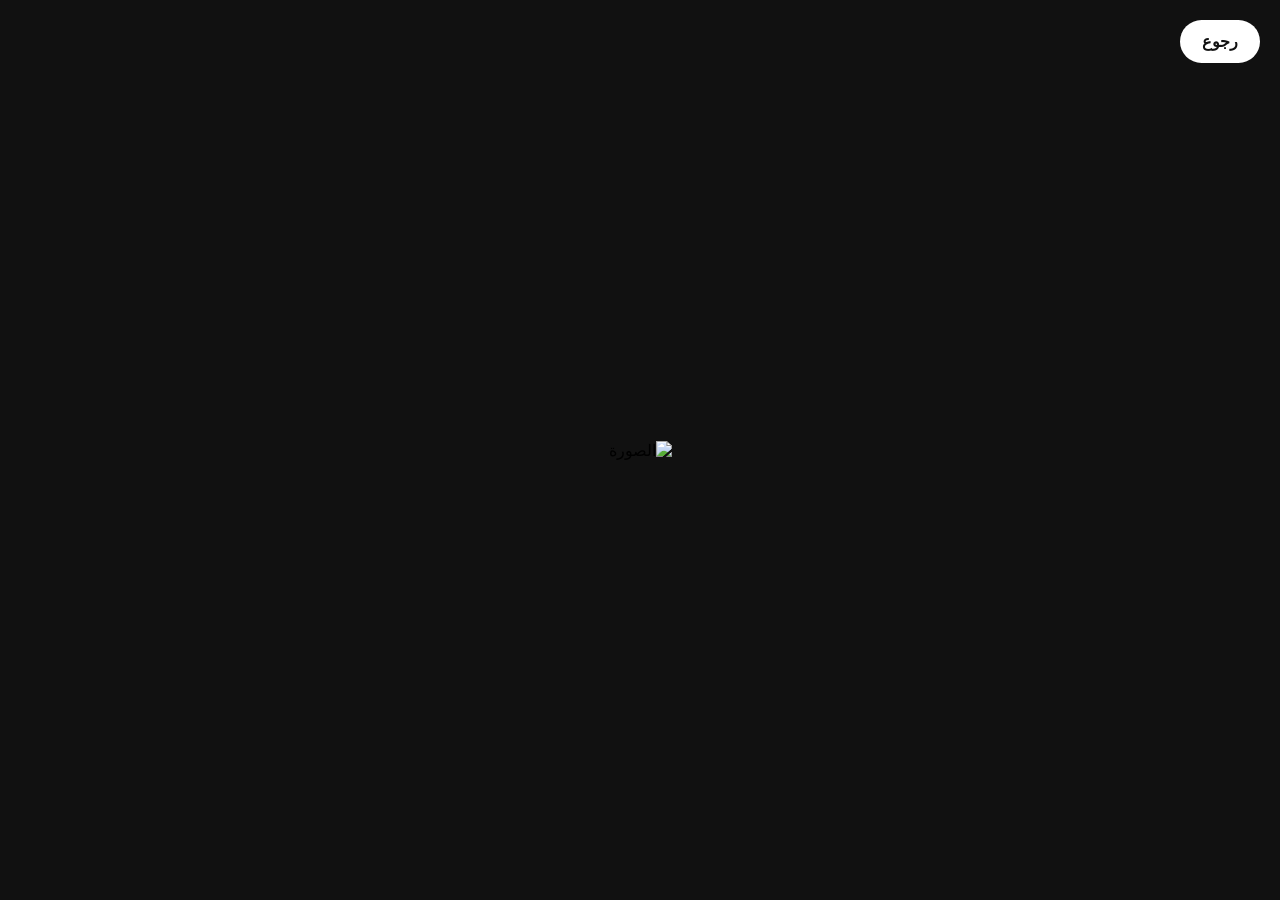
==== image.html @ 397aa6ff "Create image.html" ====
<!DOCTYPE html>
<html lang="ar" dir="rtl">

<head>
<meta charset="UTF-8">
<meta name="viewport" content="width=device-width, initial-scale=1.0">

<title>عرض الصورة</title>

<style>

html,body{
margin:0;
width:100%;
height:100%;
background:#111;
display:flex;
justify-content:center;
align-items:center;
overflow:hidden;
}

img{
max-width:100%;
max-height:100%;
object-fit:contain;
}

.back{
position:fixed;
top:20px;
right:20px;
background:#fff;
color:#111;
text-decoration:none;
padding:12px 22px;
border-radius:999px;
font-weight:bold;
}

</style>

</head>

<body>

<a href="index.html" class="back">رجوع</a>

<img src="product.jpg" alt="الصورة">

</body>

</html>
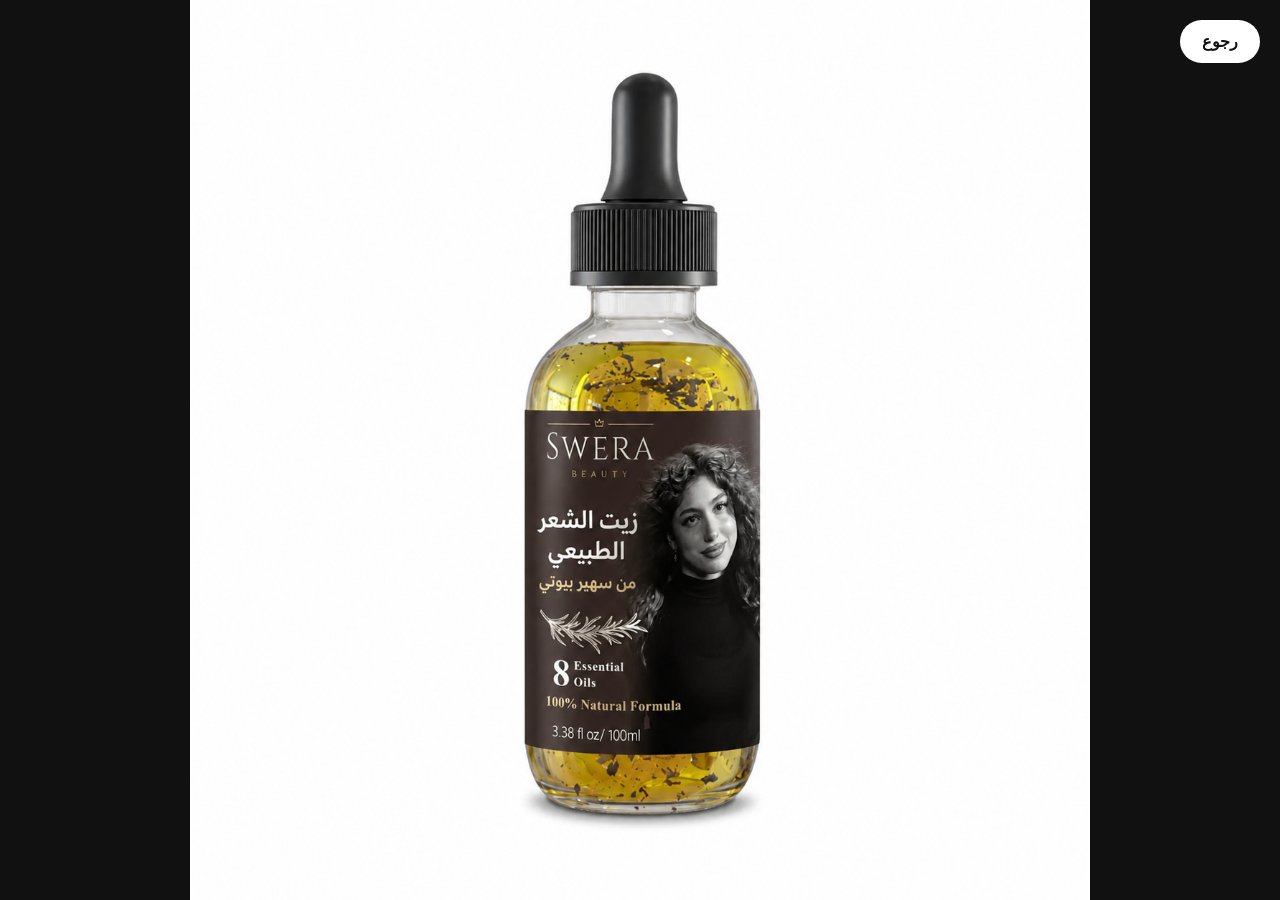
==== commit 3fae776c: "Update image.html" ====
--- a/image.html
+++ b/image.html
@@ -46,7 +46,7 @@
 
 <a href="index.html" class="back">رجوع</a>
 
-<img src="product.jpg" alt="الصورة">
+<img src="product.png" alt="الصورة">
 
 </body>
 
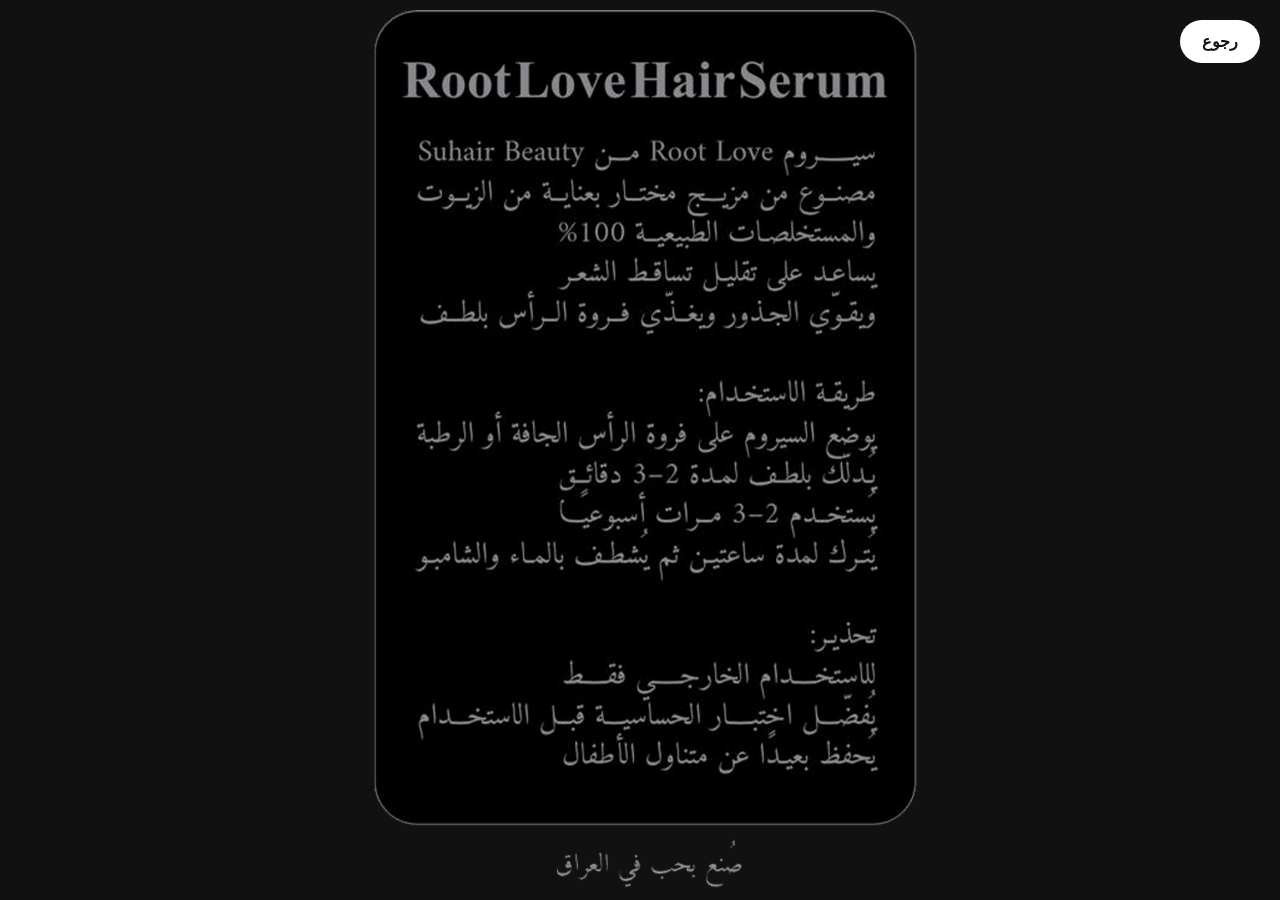
==== commit 14f433ca: "Update image.html" ====
--- a/image.html
+++ b/image.html
@@ -46,7 +46,7 @@
 
 <a href="index.html" class="back">رجوع</a>
 
-<img src="product.png" alt="الصورة">
+<img src="assets/components.png" alt="الصورة">
 
 </body>
 
